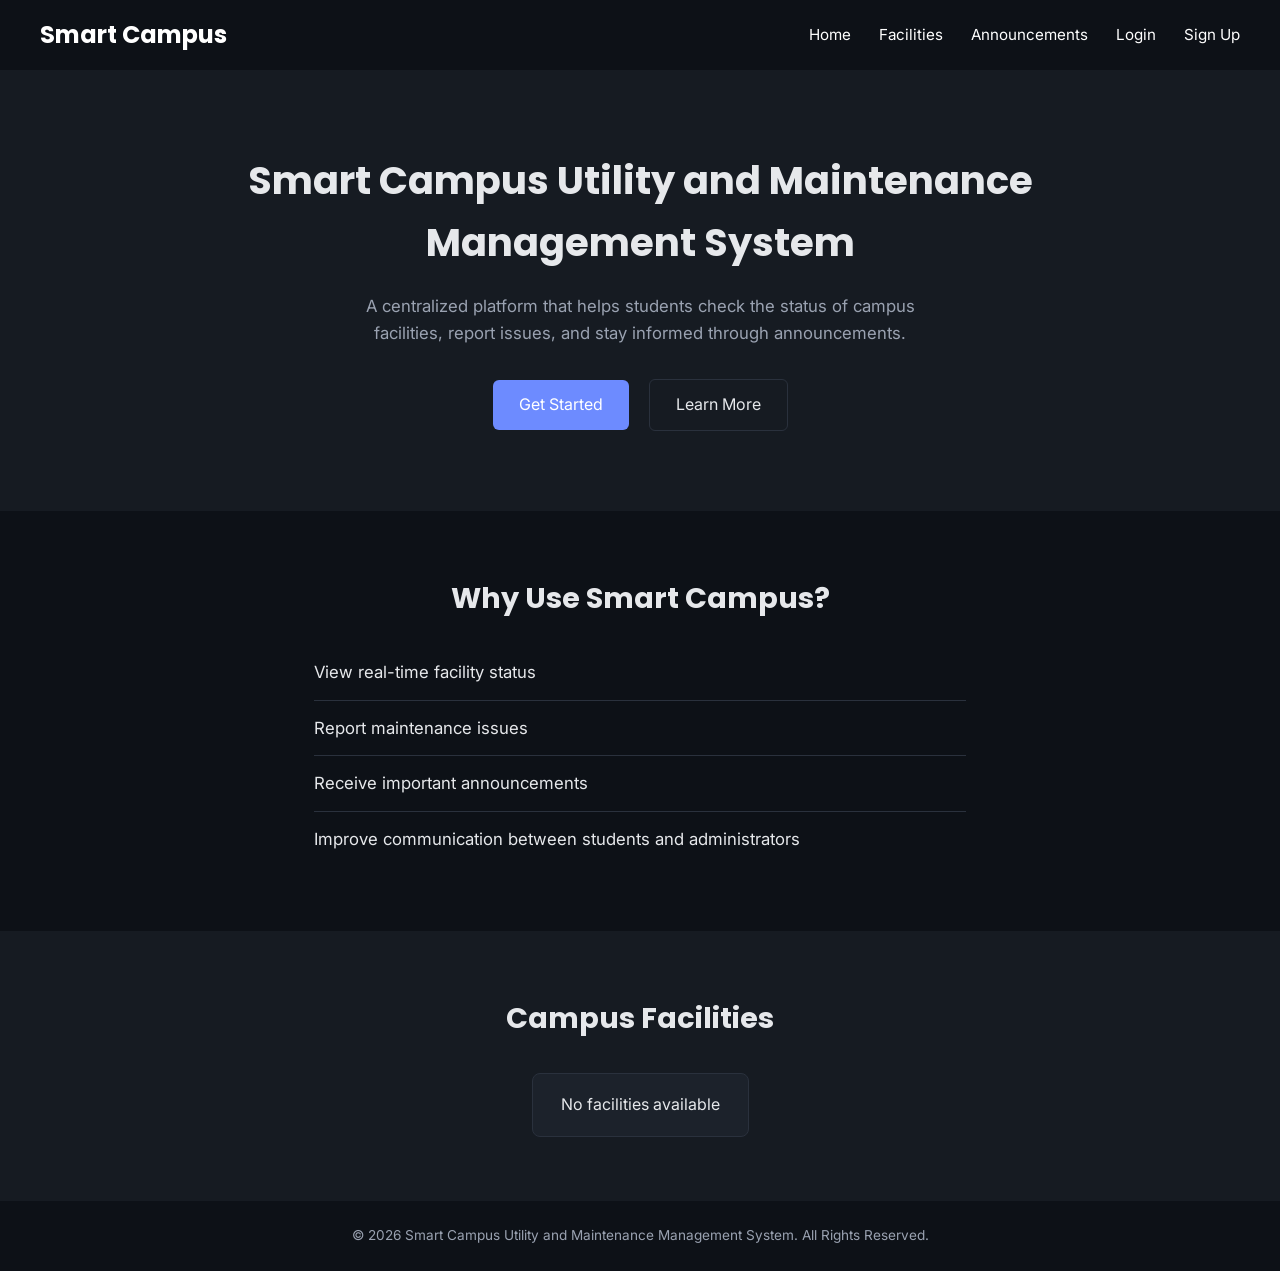
==== frontend/index.html @ 7aeb3381 "initial" ====
<!DOCTYPE html>
<html lang="en">

<head>
    <meta charset="UTF-8">
    <meta name="viewport" content="width=device-width, initial-scale=1.0">
    <title>Smart Campus Utility and Maintenance Management System</title>
    <link rel="preconnect" href="https://fonts.googleapis.com">
    <link
        href="https://fonts.googleapis.com/css2?family=Poppins:wght@500;600;700&family=Inter:wght@400;500;600&display=swap"
        rel="stylesheet">
    <link rel="stylesheet" href="CSS/style.css">
</head>

<body>
    <header>
        <nav>
            <h2>Smart Campus</h2>
            <ul>
                <li><a href="index.html">Home</a></li>
                <li><a href="facilities.html">Facilities</a></li>
                <li><a href="announcements.html">Announcements</a></li>
                <li><a href="login.html">Login</a></li>
                <li><a href="signup.html">Sign Up</a></li>
            </ul>
        </nav>
    </header>
    <main>

        <section class="hero">
            <h1>Smart Campus Utility and Maintenance Management System</h1>
            <p>
                A centralized platform that helps students check the status of campus
                facilities, report issues, and stay informed through announcements.
            </p>
            <a href="signup.html" class="btn-primary">Get Started</a>
            <a href="#why" class="btn-secondary">Learn More</a>
        </section>

        <section class="why-section" id="why">
            <h2>Why Use Smart Campus?</h2>
            <ul>
                <li>View real-time facility status</li>
                <li>Report maintenance issues</li>
                <li>Receive important announcements</li>
                <li>Improve communication between students and administrators</li>
            </ul>
        </section>

        <section class="facilities-section" id="facilities">
            <h2>Campus Facilities</h2>
            <ul class="facilities-list" id="facilitiesList">
                <li>Loading facilities...</li>
            </ul>
        </section>

    </main>
    <footer>
        <p>© 2026 Smart Campus Utility and Maintenance Management System. All Rights Reserved.</p>
    </footer>

    <script src="js/app.js"></script>
    <script>
        document.addEventListener('DOMContentLoaded', async function () {
            // Update navigation
            updateNavigation();

            // Load facilities
            try {
                const facilities = await getFacilities();
                const facilitiesList = document.getElementById('facilitiesList');

                if (facilities && facilities.length > 0) {
                    facilitiesList.innerHTML = facilities.map(f =>
                        `<li>${f.name}</li>`
                    ).join('');
                } else {
                    facilitiesList.innerHTML = '<li>No facilities available</li>';
                }
            } catch (error) {
                console.error('Error loading facilities:', error);
                document.getElementById('facilitiesList').innerHTML = '<li>Error loading facilities</li>';
            }
        });
    </script>
</body>

</html>
---- frontend/CSS/style.css ----
/* ============================================
   0. VARIABLES
   CSS variables let you define a color or value ONCE
   and reuse it everywhere with var(--name). Change the
   value here and it updates across the whole site —
   no need to hunt through every rule.
   ============================================ */
:root {
    --dark: #0d1117;
    /* navbar + footer background (now near-black) */
    --accent: #6d8bff;
    /* buttons, links, highlights — brightened slightly
       so it still stands out against dark backgrounds */
    --accent-hover: #8ca0ff;
    --bg-light: #161b22;
    /* "light" sections are now a slightly raised dark panel,
       not actually light — name stays the same so we don't
       have to rename it everywhere else in the file */
    --text-main: #e6e8eb;
    --text-muted: #9aa2b1;
    --border: #2a313d;
    --card-bg: #1c222b;
    /* new: used for facility cards, which previously used
       plain white and need their own surface color now */

    --font-heading: 'Poppins', sans-serif;
    --font-body: 'Inter', Arial, sans-serif;
}

/* ============================================
   1. RESET
   Browsers add their own default spacing to elements.
   This removes it so every browser starts from the same
   blank slate — otherwise your layout looks slightly
   different in Chrome vs Firefox vs Edge.
   ============================================ */
* {
    margin: 0;
    padding: 0;
    box-sizing: border-box;
    /* box-sizing: border-box means padding/border are
       INCLUDED in an element's width, instead of added
       on top of it. Makes layout math much easier. */
}

body {
    font-family: var(--font-body);
    color: var(--text-main);
    background-color: var(--dark);
    line-height: 1.6;
    /* line-height controls space between lines of text,
       not just font size — 1.6 keeps paragraphs readable */
}

h1,
h2,
h3 {
    font-family: var(--font-heading);
    /* headings get the bolder display font, body text
       stays on the more readable Inter font */
}

/* ============================================
   2. HEADER / NAVIGATION
   ============================================ */
header {
    background-color: var(--dark);
    /* dark navbar background */
    padding: 16px 40px;
}

header nav {
    display: flex;
    /* flex lets us put the logo and the menu
       side-by-side instead of stacked on top of each other */
    justify-content: space-between;
    /* pushes logo to the left, menu to the right */
    align-items: center;
    /* vertically centers them so they line up */
}

header h2 {
    color: #ffffff;
}

header nav ul {
    display: flex;
    /* turns the vertical list of links into a horizontal row */
    list-style: none;
    /* removes the bullet points */
    gap: 28px;
    /* spacing between each link */
}

header nav ul li a {
    color: #ffffff;
    text-decoration: none;
    /* removes the underline under links */
    font-size: 0.95rem;
}

header nav ul li a:hover {
    color: var(--accent);
    /* changes link color on mouse hover, for feedback */
}

/* ============================================
   3. HERO SECTION (top intro section)
   ============================================ */
.hero {
    background-color: var(--bg-light);
    text-align: center;
    padding: 80px 24px;
}

.hero h1 {
    font-size: 2.4rem;
    max-width: 800px;
    margin: 0 auto 20px auto;
    /* "0 auto" centers a block element horizontally */
}

.hero p {
    max-width: 600px;
    margin: 0 auto 32px auto;
    color: var(--text-muted);
    font-size: 1.05rem;
}

.btn-primary,
.btn-secondary {
    display: inline-block;
    /* anchors are inline by default, which ignores
       top/bottom padding — inline-block fixes that while
       still letting them sit side-by-side like text */
    font-size: 1rem;
    padding: 12px 26px;
    margin: 0 8px;
    border: none;
    border-radius: 6px;
    cursor: pointer;
    text-decoration: none;
    /* removes the default underline links get */
}

.btn-primary {
    background-color: var(--accent);
    color: #ffffff;
}

.btn-secondary {
    background-color: transparent;
    color: var(--text-main);
    border: 1px solid var(--border);
}

.btn-primary:hover {
    background-color: var(--accent-hover);
}

.btn-secondary:hover {
    border-color: var(--accent);
    color: var(--accent);
}

/* ============================================
   4. WHY USE SMART CAMPUS SECTION
   ============================================ */
.why-section {
    padding: 64px 24px;
    max-width: 700px;
    margin: 0 auto;
}

.why-section h2 {
    font-size: 1.8rem;
    margin-bottom: 24px;
    text-align: center;
}

.why-section ul {
    list-style: none;
}

.why-section li {
    padding: 14px 0;
    border-bottom: 1px solid var(--border);
    font-size: 1.05rem;
}

.why-section li:last-child {
    border-bottom: none;
    /* removes the line under the last item so it
       doesn't look like a stray line hanging below the list */
}

/* ============================================
   5. FACILITIES SECTION
   ============================================ */
.facilities-section {
    background-color: var(--bg-light);
    padding: 64px 24px;
    text-align: center;
}

.facilities-section h2 {
    font-size: 1.8rem;
    margin-bottom: 32px;
}

.facilities-list {
    list-style: none;
    display: flex;
    /* flex + flex-wrap lets the cards flow into new rows
       automatically on smaller screens instead of overflowing */
    flex-wrap: wrap;
    justify-content: center;
    gap: 16px;
    max-width: 900px;
    margin: 0 auto;
}

.facilities-list li {
    background-color: var(--card-bg);
    border: 1px solid var(--border);
    border-radius: 8px;
    padding: 18px 28px;
    font-size: 1rem;
    min-width: 150px;
    color: var(--text-main);
}

/* ============================================
   6. FOOTER
   ============================================ */
footer {
    background-color: var(--dark);
    color: var(--text-muted);
    text-align: center;
    padding: 24px;
    font-size: 0.85rem;
}

/* ============================================
   7. FACILITIES PAGE
   ============================================ */
.page-header {
    max-width: 1000px;
    margin: 0 auto;
    padding: 48px 24px 8px;
}

.page-header h1 {
    font-size: 1.9rem;
    margin-bottom: 8px;
}

.page-header p {
    color: var(--text-muted);
}

.facility-detail-grid {
    max-width: 1000px;
    margin: 0 auto;
    padding: 24px 24px 64px;
    display: grid;
    /* auto-fill + minmax lets the grid decide how many
       columns fit per row on its own — 3 on a wide screen,
       2 on a tablet, 1 on mobile — with no media query needed */
    grid-template-columns: repeat(auto-fill, minmax(260px, 1fr));
    gap: 18px;
}

.facility-detail-card {
    background-color: var(--card-bg);
    border: 1px solid var(--border);
    border-radius: 10px;
    padding: 22px;
    display: flex;
    flex-direction: column;
    gap: 8px;
}

.facility-detail-top {
    display: flex;
    justify-content: space-between;
    align-items: flex-start;
    gap: 10px;
}

.facility-detail-top h3 {
    font-size: 1.05rem;
}

.facility-location {
    font-size: 0.82rem;
    color: var(--text-muted);
}

.facility-detail-card p {
    font-size: 0.9rem;
    color: var(--text-muted);
    margin-top: 4px;
}

/* --- Status badges: small pill shapes with a tinted
   background matching the status color --- */
.status-badge {
    font-size: 0.72rem;
    font-weight: 600;
    padding: 4px 10px;
    border-radius: 999px;
    /* a very large border-radius on a short element makes
       the corners fully round, creating a "pill" shape */
    white-space: nowrap;
    /* stops the badge text from wrapping onto two lines */
}

.status-badge-operational {
    background-color: rgba(61, 220, 132, 0.15);
    color: #3ddc84;
}

.status-badge-maintenance {
    background-color: rgba(245, 166, 35, 0.15);
    color: #f5a623;
}

.status-badge-closed {
    background-color: rgba(229, 72, 77, 0.15);
    color: #e5484d;
}

/* ============================================
   8. STUDENT DASHBOARD
   ============================================ */
.welcome-section {
    max-width: 1000px;
    margin: 0 auto;
    padding: 48px 24px 24px;
}

.welcome-section h1 {
    font-size: 1.9rem;
    margin-bottom: 8px;
}

.welcome-section p {
    color: var(--text-muted);
}

.stats-section {
    max-width: 1000px;
    margin: 0 auto;
    padding: 0 24px 32px;
    display: flex;
    gap: 16px;
    flex-wrap: wrap;
    /* wraps into a new row on small screens instead of squeezing */
}

.stat-card {
    background-color: var(--card-bg);
    border: 1px solid var(--border);
    border-radius: 10px;
    padding: 24px;
    flex: 1;
    /* flex: 1 makes all three cards share the row equally,
       instead of only being as wide as their content */
    min-width: 160px;
    display: flex;
    flex-direction: column;
    gap: 6px;
}

.stat-number {
    font-family: var(--font-heading);
    font-size: 2.2rem;
    font-weight: 700;
}

.stat-label {
    color: var(--text-muted);
    font-size: 0.9rem;
}

/* Reusing the same status color names from the facility
   grid concept, so "operational" always means the same
   color everywhere on the site */
.status-operational {
    color: #3ddc84;
}

.status-maintenance {
    color: #f5a623;
}

.status-closed {
    color: #e5484d;
}

.quick-actions {
    max-width: 1000px;
    margin: 0 auto;
    padding: 0 24px 32px;
    display: flex;
    gap: 16px;
    flex-wrap: wrap;
}

.action-card {
    flex: 1;
    min-width: 220px;
    background-color: var(--card-bg);
    border: 1px solid var(--border);
    border-radius: 10px;
    padding: 24px;
    text-decoration: none;
    color: var(--text-main);
    transition: border-color 0.15s ease;
    /* transition makes the hover border change smoothly
       instead of snapping instantly */
}

.action-card:hover {
    border-color: var(--accent);
}

.action-card h3 {
    font-size: 1.1rem;
    margin-bottom: 6px;
}

.action-card p {
    color: var(--text-muted);
    font-size: 0.9rem;
}

.recent-announcements {
    max-width: 1000px;
    margin: 0 auto;
    padding: 0 24px 64px;
}

.recent-announcements h2 {
    font-size: 1.4rem;
    margin-bottom: 16px;
}

.recent-announcements .announce-list {
    list-style: none;
}

.recent-announcements .announce-list li {
    background-color: var(--card-bg);
    border: 1px solid var(--border);
    border-radius: 8px;
    padding: 16px 20px;
    margin-bottom: 12px;
    display: flex;
    flex-direction: column;
    gap: 4px;
}

.recent-announcements .announce-date {
    font-size: 0.78rem;
    color: var(--text-muted);
}

.recent-announcements .announce-title {
    font-size: 0.98rem;
}

/* ============================================
   9. AUTH PAGES (Login / Signup)
   ============================================ */
.auth-section {
    min-height: calc(100vh - 140px);
    /* 100vh = full viewport height. We subtract roughly the
       header + footer height so the card sits centered in
       the space between them, not the whole screen. */
    display: flex;
    align-items: center;
    justify-content: center;
    padding: 48px 24px;
}

.auth-card {
    background-color: var(--card-bg);
    border: 1px solid var(--border);
    border-radius: 10px;
    padding: 40px;
    width: 100%;
    max-width: 400px;
}

.auth-card h1 {
    font-size: 1.6rem;
    margin-bottom: 8px;
}

.auth-card>p {
    color: var(--text-muted);
    font-size: 0.95rem;
    margin-bottom: 28px;
}

.auth-card form {
    display: flex;
    flex-direction: column;
    /* stacks label, input, label, input, button vertically
       in the order they appear in the HTML */
    gap: 6px;
}

.auth-card label {
    font-size: 0.85rem;
    color: var(--text-muted);
    margin-top: 12px;
}

.auth-card input,
.auth-card select {
    background-color: var(--dark);
    border: 1px solid var(--border);
    border-radius: 6px;
    padding: 12px 14px;
    color: var(--text-main);
    font-family: var(--font-body);
    font-size: 0.95rem;
}

.auth-card input:focus,
.auth-card select:focus {
    outline: none;
    border-color: var(--accent);
    /* replaces the browser's default blue focus ring with
       our own accent color, so it matches the theme */
}

.auth-card input::placeholder {
    color: var(--text-muted);
}

.auth-card button {
    margin-top: 24px;
    background-color: var(--accent);
    color: #ffffff;
    border: none;
    border-radius: 6px;
    padding: 13px;
    font-size: 1rem;
    font-family: var(--font-body);
    font-weight: 600;
    cursor: pointer;
}

.auth-card button:hover {
    background-color: var(--accent-hover);
}

.auth-switch {
    margin-top: 20px;
    text-align: center;
    font-size: 0.9rem;
    color: var(--text-muted);
}

.auth-switch a {
    color: var(--accent);
    text-decoration: none;
}

.auth-switch a:hover {
    text-decoration: underline;
}

/* ============================================
   10. RESPONSIVE (adjusts layout on small screens)
   A "media query" only applies the CSS inside it
   when the screen width matches the condition.
   ============================================ */
@media (max-width: 640px) {
    header nav {
        flex-direction: column;
        /* stacks logo and menu vertically instead of side-by-side */
        gap: 12px;
    }

    header nav ul {
        flex-wrap: wrap;
        justify-content: center;
        gap: 14px;
    }

    .hero h1 {
        font-size: 1.8rem;
    }

    .btn-primary,
    .btn-secondary {
        display: block;
        width: 100%;
        margin: 10px 0;
        text-align: center;
        /* stacks the two buttons instead of side-by-side */
    }

    .auth-card {
        padding: 28px 22px;
    }
}

/* ============================================
   11. ANNOUNCEMENTS PAGE
   ============================================ */
.announcements-header {
    max-width: 1000px;
    margin: 0 auto;
    padding: 48px 24px 8px;
}

.announcements-header h1 {
    font-size: 1.9rem;
    margin-bottom: 8px;
}

.announcements-header p {
    color: var(--text-muted);
}

.filter-section {
    max-width: 1000px;
    margin: 20px auto 0;
    padding: 0 24px;
    display: flex;
    gap: 12px;
    flex-wrap: wrap;
    align-items: center;
}

.filter-section select,
.filter-section input {
    background-color: var(--card-bg);
    border: 1px solid var(--border);
    border-radius: 6px;
    padding: 10px 14px;
    color: var(--text-main);
    font-family: var(--font-body);
    font-size: 0.9rem;
}

.filter-section select {
    min-width: 150px;
}

.filter-section input {
    flex: 1;
    min-width: 200px;
}

.filter-section select:focus,
.filter-section input:focus {
    outline: none;
    border-color: var(--accent);
}

.announcements-grid {
    max-width: 1000px;
    margin: 0 auto;
    padding: 24px 24px 64px;
    display: grid;
    grid-template-columns: repeat(auto-fill, minmax(300px, 1fr));
    gap: 18px;
}

.announcement-card {
    background-color: var(--card-bg);
    border: 1px solid var(--border);
    border-radius: 10px;
    padding: 22px;
    display: flex;
    flex-direction: column;
    gap: 10px;
    transition: transform 0.2s ease, border-color 0.2s ease;
}

.announcement-card:hover {
    transform: translateY(-3px);
    border-color: var(--accent);
}

.announcement-card .card-header {
    display: flex;
    justify-content: space-between;
    align-items: flex-start;
    gap: 10px;
}

.announcement-card .card-header h3 {
    font-size: 1.05rem;
    flex: 1;
}

.announcement-card .card-description {
    color: var(--text-muted);
    font-size: 0.9rem;
    line-height: 1.6;
}

.announcement-card .card-footer {
    display: flex;
    justify-content: space-between;
    align-items: center;
    margin-top: 8px;
    padding-top: 12px;
    border-top: 1px solid var(--border);
    font-size: 0.85rem;
    color: var(--text-muted);
}

.announcement-card .card-footer .date {
    display: flex;
    align-items: center;
    gap: 6px;
}

.announcement-card .card-footer .category {
    background-color: var(--dark);
    padding: 4px 12px;
    border-radius: 12px;
    font-size: 0.75rem;
    color: var(--text-muted);
}

.priority-high {
    border-left: 4px solid #e5484d;
}

.priority-medium {
    border-left: 4px solid #f5a623;
}

.priority-low {
    border-left: 4px solid #3ddc84;
}

.priority-badge {
    font-size: 0.7rem;
    font-weight: 600;
    padding: 3px 10px;
    border-radius: 999px;
    white-space: nowrap;
}

.priority-badge-high {
    background-color: rgba(229, 72, 77, 0.15);
    color: #e5484d;
}

.priority-badge-medium {
    background-color: rgba(245, 166, 35, 0.15);
    color: #f5a623;
}

.priority-badge-low {
    background-color: rgba(61, 220, 132, 0.15);
    color: #3ddc84;
}

.no-announcements {
    text-align: center;
    padding: 60px 24px;
    color: var(--text-muted);
}

.no-announcements i {
    font-size: 3rem;
    margin-bottom: 16px;
    display: block;
}

/* ============================================
   12. REPORT ISSUE PAGE
   ============================================ */
.report-section {
    max-width: 700px;
    margin: 0 auto;
    padding: 48px 24px 64px;
}

.report-section h1 {
    font-size: 1.9rem;
    margin-bottom: 8px;
}

.report-section>p {
    color: var(--text-muted);
    margin-bottom: 32px;
}

.report-form {
    background-color: var(--card-bg);
    border: 1px solid var(--border);
    border-radius: 10px;
    padding: 32px;
    display: flex;
    flex-direction: column;
    gap: 6px;
}

.report-form label {
    font-size: 0.85rem;
    color: var(--text-muted);
    margin-top: 16px;
}

.report-form label:first-of-type {
    margin-top: 0;
}

.report-form select,
.report-form input,
.report-form textarea {
    background-color: var(--dark);
    border: 1px solid var(--border);
    border-radius: 6px;
    padding: 12px 14px;
    color: var(--text-main);
    font-family: var(--font-body);
    font-size: 0.95rem;
}

.report-form select:focus,
.report-form input:focus,
.report-form textarea:focus {
    outline: none;
    border-color: var(--accent);
}

.report-form textarea {
    resize: vertical;
    min-height: 120px;
}

.report-form button {
    margin-top: 24px;
    background-color: var(--accent);
    color: #ffffff;
    border: none;
    border-radius: 6px;
    padding: 13px;
    font-size: 1rem;
    font-family: var(--font-body);
    font-weight: 600;
    cursor: pointer;
}

.report-form button:hover {
    background-color: var(--accent-hover);
}

.report-form .form-row {
    display: grid;
    grid-template-columns: 1fr 1fr;
    gap: 16px;
}

/* ============================================
   13. TOAST NOTIFICATIONS
   ============================================ */
.toast-container {
    position: fixed;
    top: 20px;
    right: 20px;
    z-index: 9999;
    display: flex;
    flex-direction: column;
    gap: 10px;
}

.toast {
    background-color: var(--card-bg);
    border: 1px solid var(--border);
    border-radius: 8px;
    padding: 16px 24px;
    min-width: 280px;
    max-width: 400px;
    box-shadow: 0 8px 24px rgba(0, 0, 0, 0.3);
    animation: slideInRight 0.4s ease;
    display: flex;
    align-items: center;
    gap: 12px;
}

.toast-success {
    border-left: 4px solid #3ddc84;
}

.toast-error {
    border-left: 4px solid #e5484d;
}

.toast-info {
    border-left: 4px solid var(--accent);
}

.toast-icon {
    font-size: 1.4rem;
}

.toast-success .toast-icon {
    color: #3ddc84;
}

.toast-error .toast-icon {
    color: #e5484d;
}

.toast-info .toast-icon {
    color: var(--accent);
}

.toast-message {
    flex: 1;
    color: var(--text-main);
    font-size: 0.9rem;
}

.toast-close {
    background: none;
    border: none;
    color: var(--text-muted);
    cursor: pointer;
    font-size: 1.2rem;
    padding: 0 4px;
}

.toast-close:hover {
    color: var(--text-main);
}

@keyframes slideInRight {
    from {
        transform: translateX(100%);
        opacity: 0;
    }

    to {
        transform: translateX(0);
        opacity: 1;
    }
}

/* ============================================
   14. RESPONSIVE ENHANCEMENTS
   ============================================ */
@media (max-width: 640px) {
    .report-form .form-row {
        grid-template-columns: 1fr;
    }

    .filter-section {
        flex-direction: column;
        align-items: stretch;
    }

    .filter-section select,
    .filter-section input {
        width: 100%;
    }

    .announcements-grid {
        grid-template-columns: 1fr;
    }

    .toast {
        min-width: auto;
        max-width: 90vw;
    }
}

/* Toast Notifications */
.toast-container {
    position: fixed;
    top: 20px;
    right: 20px;
    z-index: 9999;
    display: flex;
    flex-direction: column;
    gap: 10px;
}

.toast {
    background-color: var(--card-bg);
    border: 1px solid var(--border);
    border-radius: 8px;
    padding: 16px 24px;
    min-width: 280px;
    max-width: 400px;
    box-shadow: 0 8px 24px rgba(0, 0, 0, 0.3);
    animation: slideInRight 0.4s ease;
    display: flex;
    align-items: center;
    gap: 12px;
}

.toast-success {
    border-left: 4px solid #3ddc84;
}

.toast-error {
    border-left: 4px solid #e5484d;
}

.toast-info {
    border-left: 4px solid var(--accent);
}

.toast-icon {
    font-size: 1.4rem;
}

.toast-success .toast-icon {
    color: #3ddc84;
}

.toast-error .toast-icon {
    color: #e5484d;
}

.toast-info .toast-icon {
    color: var(--accent);
}

.toast-message {
    flex: 1;
    color: var(--text-main);
    font-size: 0.9rem;
}

.toast-close {
    background: none;
    border: none;
    color: var(--text-muted);
    cursor: pointer;
    font-size: 1.2rem;
    padding: 0 4px;
}

.toast-close:hover {
    color: var(--text-main);
}

@keyframes slideInRight {
    from {
        transform: translateX(100%);
        opacity: 0;
    }

    to {
        transform: translateX(0);
        opacity: 1;
    }
}

/* Active navigation link */
.nav-links a.active {
    background: var(--accent);
    color: white;
    border-radius: 6px;
}
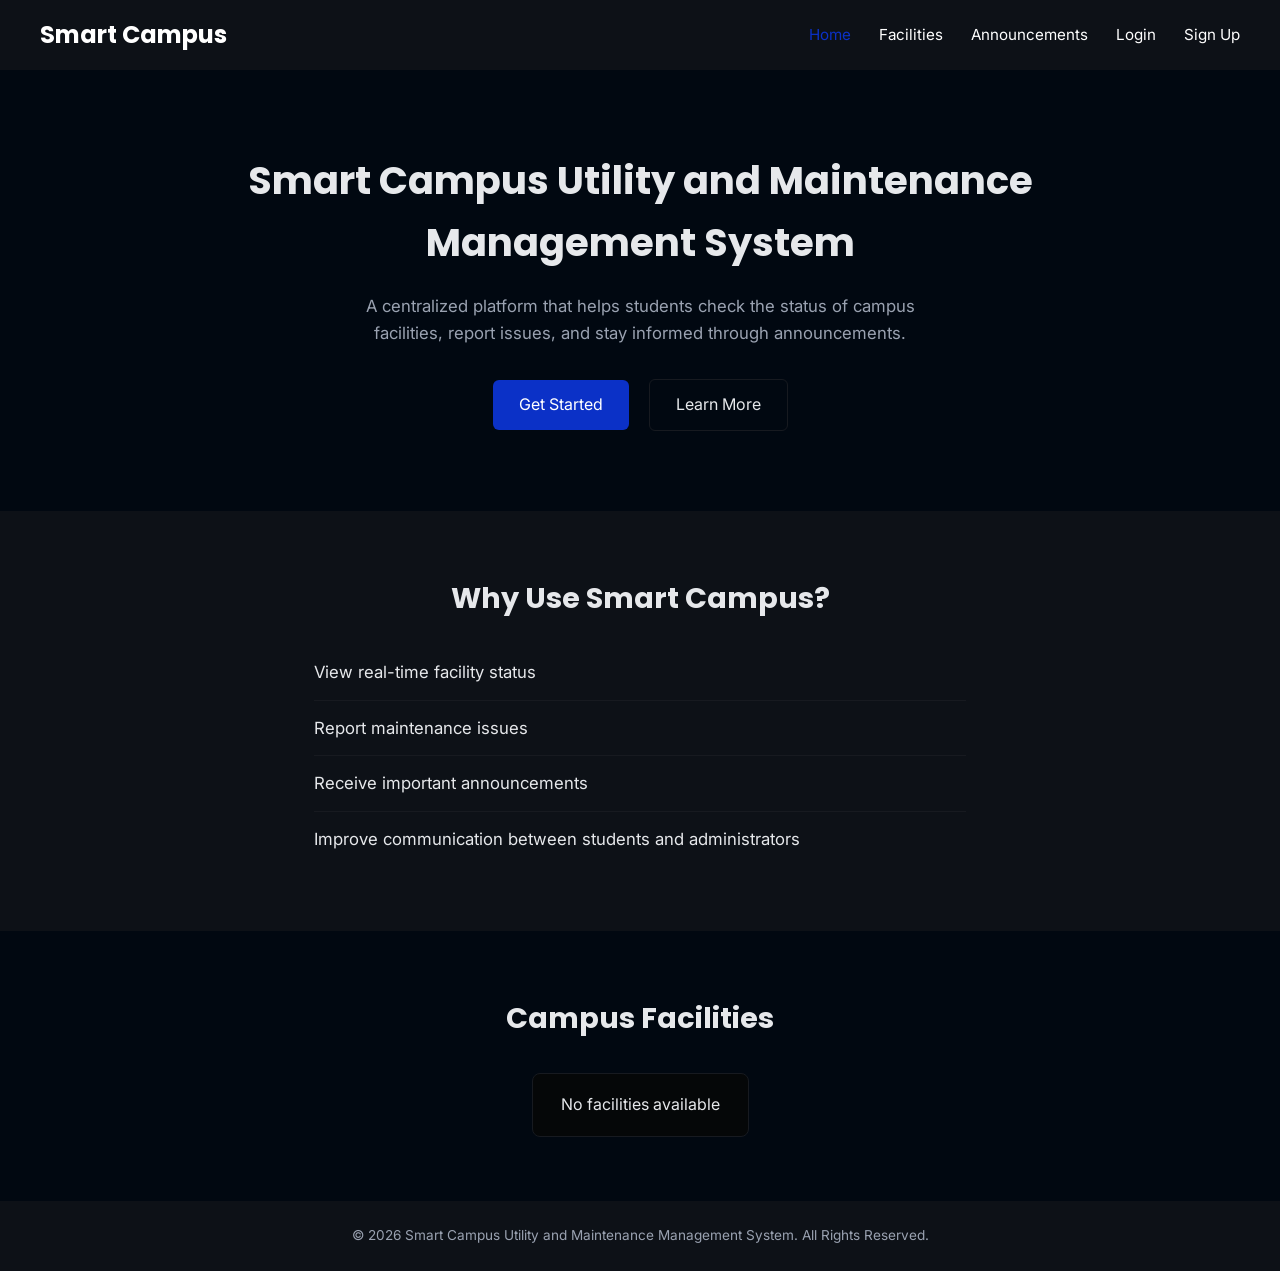
==== commit 09c4bb44: "antigravity" ====
--- a/frontend/index.html
+++ b/frontend/index.html
@@ -72,7 +72,7 @@
 
                 if (facilities && facilities.length > 0) {
                     facilitiesList.innerHTML = facilities.map(f =>
-                        `<li>${f.name}</li>`
+                        `<li>${escapeHtml(f.name)}</li>`
                     ).join('');
                 } else {
                     facilitiesList.innerHTML = '<li>No facilities available</li>';
--- a/frontend/CSS/style.css
+++ b/frontend/CSS/style.css
@@ -1,46 +1,20 @@
-/* ============================================
-   0. VARIABLES
-   CSS variables let you define a color or value ONCE
-   and reuse it everywhere with var(--name). Change the
-   value here and it updates across the whole site —
-   no need to hunt through every rule.
-   ============================================ */
+
 :root {
     --dark: #0d1117;
-    /* navbar + footer background (now near-black) */
-    --accent: #6d8bff;
-    /* buttons, links, highlights — brightened slightly
-       so it still stands out against dark backgrounds */
-    --accent-hover: #8ca0ff;
-    --bg-light: #161b22;
-    /* "light" sections are now a slightly raised dark panel,
-       not actually light — name stays the same so we don't
-       have to rename it everywhere else in the file */
+    --accent: #0b31c7;
+    --accent-hover: #06b4f8;
+    --bg-light: #010811;
     --text-main: #e6e8eb;
     --text-muted: #9aa2b1;
-    --border: #2a313d;
-    --card-bg: #1c222b;
-    /* new: used for facility cards, which previously used
-       plain white and need their own surface color now */
-
+    --border: #171a20;
+    --card-bg: #050708;
     --font-heading: 'Poppins', sans-serif;
     --font-body: 'Inter', Arial, sans-serif;
 }
-
-/* ============================================
-   1. RESET
-   Browsers add their own default spacing to elements.
-   This removes it so every browser starts from the same
-   blank slate — otherwise your layout looks slightly
-   different in Chrome vs Firefox vs Edge.
-   ============================================ */
 * {
     margin: 0;
     padding: 0;
     box-sizing: border-box;
-    /* box-sizing: border-box means padding/border are
-       INCLUDED in an element's width, instead of added
-       on top of it. Makes layout math much easier. */
 }
 
 body {
@@ -48,16 +22,12 @@
     color: var(--text-main);
     background-color: var(--dark);
     line-height: 1.6;
-    /* line-height controls space between lines of text,
-       not just font size — 1.6 keeps paragraphs readable */
 }
 
 h1,
 h2,
 h3 {
     font-family: var(--font-heading);
-    /* headings get the bolder display font, body text
-       stays on the more readable Inter font */
 }
 
 /* ============================================
@@ -65,45 +35,34 @@
    ============================================ */
 header {
     background-color: var(--dark);
-    /* dark navbar background */
     padding: 16px 40px;
 }
 
 header nav {
     display: flex;
-    /* flex lets us put the logo and the menu
-       side-by-side instead of stacked on top of each other */
     justify-content: space-between;
-    /* pushes logo to the left, menu to the right */
     align-items: center;
-    /* vertically centers them so they line up */
-}
-
+    flex-wrap: wrap;
+    row-gap: 12px;
+}
 header h2 {
     color: #ffffff;
 }
-
 header nav ul {
     display: flex;
-    /* turns the vertical list of links into a horizontal row */
     list-style: none;
-    /* removes the bullet points */
     gap: 28px;
-    /* spacing between each link */
 }
 
 header nav ul li a {
     color: #ffffff;
     text-decoration: none;
-    /* removes the underline under links */
     font-size: 0.95rem;
 }
 
 header nav ul li a:hover {
     color: var(--accent);
-    /* changes link color on mouse hover, for feedback */
-}
-
+}
 /* ============================================
    3. HERO SECTION (top intro section)
    ============================================ */
@@ -117,7 +76,6 @@
     font-size: 2.4rem;
     max-width: 800px;
     margin: 0 auto 20px auto;
-    /* "0 auto" centers a block element horizontally */
 }
 
 .hero p {
@@ -130,9 +88,6 @@
 .btn-primary,
 .btn-secondary {
     display: inline-block;
-    /* anchors are inline by default, which ignores
-       top/bottom padding — inline-block fixes that while
-       still letting them sit side-by-side like text */
     font-size: 1rem;
     padding: 12px 26px;
     margin: 0 8px;
@@ -140,7 +95,6 @@
     border-radius: 6px;
     cursor: pointer;
     text-decoration: none;
-    /* removes the default underline links get */
 }
 
 .btn-primary {
@@ -264,10 +218,6 @@
     margin: 0 auto;
     padding: 24px 24px 64px;
     display: grid;
-    /* auto-fill + minmax lets the grid decide how many
-       columns fit per row on its own — 3 on a wide screen,
-       2 on a tablet, 1 on mobile — with no media query needed */
-    grid-template-columns: repeat(auto-fill, minmax(260px, 1fr));
     gap: 18px;
 }
 
@@ -302,18 +252,12 @@
     color: var(--text-muted);
     margin-top: 4px;
 }
-
-/* --- Status badges: small pill shapes with a tinted
-   background matching the status color --- */
 .status-badge {
     font-size: 0.72rem;
     font-weight: 600;
     padding: 4px 10px;
     border-radius: 999px;
-    /* a very large border-radius on a short element makes
-       the corners fully round, creating a "pill" shape */
     white-space: nowrap;
-    /* stops the badge text from wrapping onto two lines */
 }
 
 .status-badge-operational {
@@ -356,7 +300,6 @@
     display: flex;
     gap: 16px;
     flex-wrap: wrap;
-    /* wraps into a new row on small screens instead of squeezing */
 }
 
 .stat-card {
@@ -365,8 +308,6 @@
     border-radius: 10px;
     padding: 24px;
     flex: 1;
-    /* flex: 1 makes all three cards share the row equally,
-       instead of only being as wide as their content */
     min-width: 160px;
     display: flex;
     flex-direction: column;
@@ -383,20 +324,16 @@
     color: var(--text-muted);
     font-size: 0.9rem;
 }
-
-/* Reusing the same status color names from the facility
-   grid concept, so "operational" always means the same
-   color everywhere on the site */
 .status-operational {
-    color: #3ddc84;
+    color: #0b8a44;
 }
 
 .status-maintenance {
-    color: #f5a623;
+    color: #eca634;
 }
 
 .status-closed {
-    color: #e5484d;
+    color: #e61f25;
 }
 
 .quick-actions {
@@ -418,8 +355,6 @@
     text-decoration: none;
     color: var(--text-main);
     transition: border-color 0.15s ease;
-    /* transition makes the hover border change smoothly
-       instead of snapping instantly */
 }
 
 .action-card:hover {
@@ -476,9 +411,6 @@
    ============================================ */
 .auth-section {
     min-height: calc(100vh - 140px);
-    /* 100vh = full viewport height. We subtract roughly the
-       header + footer height so the card sits centered in
-       the space between them, not the whole screen. */
     display: flex;
     align-items: center;
     justify-content: center;
@@ -508,8 +440,6 @@
 .auth-card form {
     display: flex;
     flex-direction: column;
-    /* stacks label, input, label, input, button vertically
-       in the order they appear in the HTML */
     gap: 6px;
 }
 
@@ -534,8 +464,6 @@
 .auth-card select:focus {
     outline: none;
     border-color: var(--accent);
-    /* replaces the browser's default blue focus ring with
-       our own accent color, so it matches the theme */
 }
 
 .auth-card input::placeholder {
@@ -583,7 +511,6 @@
 @media (max-width: 640px) {
     header nav {
         flex-direction: column;
-        /* stacks logo and menu vertically instead of side-by-side */
         gap: 12px;
     }
 
@@ -603,7 +530,6 @@
         width: 100%;
         margin: 10px 0;
         text-align: center;
-        /* stacks the two buttons instead of side-by-side */
     }
 
     .auth-card {
@@ -980,93 +906,396 @@
     }
 }
 
-/* Toast Notifications */
-.toast-container {
-    position: fixed;
-    top: 20px;
-    right: 20px;
-    z-index: 9999;
-    display: flex;
-    flex-direction: column;
-    gap: 10px;
-}
-
-.toast {
-    background-color: var(--card-bg);
-    border: 1px solid var(--border);
-    border-radius: 8px;
-    padding: 16px 24px;
-    min-width: 280px;
-    max-width: 400px;
-    box-shadow: 0 8px 24px rgba(0, 0, 0, 0.3);
-    animation: slideInRight 0.4s ease;
-    display: flex;
-    align-items: center;
-    gap: 12px;
-}
-
-.toast-success {
-    border-left: 4px solid #3ddc84;
-}
-
-.toast-error {
-    border-left: 4px solid #e5484d;
-}
-
-.toast-info {
-    border-left: 4px solid var(--accent);
-}
-
-.toast-icon {
-    font-size: 1.4rem;
-}
-
-.toast-success .toast-icon {
-    color: #3ddc84;
-}
-
-.toast-error .toast-icon {
-    color: #e5484d;
-}
-
-.toast-info .toast-icon {
-    color: var(--accent);
-}
-
-.toast-message {
-    flex: 1;
-    color: var(--text-main);
-    font-size: 0.9rem;
-}
-
-.toast-close {
-    background: none;
-    border: none;
-    color: var(--text-muted);
-    cursor: pointer;
-    font-size: 1.2rem;
-    padding: 0 4px;
-}
-
-.toast-close:hover {
-    color: var(--text-main);
-}
-
-@keyframes slideInRight {
-    from {
-        transform: translateX(100%);
-        opacity: 0;
-    }
-
-    to {
-        transform: translateX(0);
-        opacity: 1;
-    }
-}
-
 /* Active navigation link */
 .nav-links a.active {
     background: var(--accent);
     color: white;
     border-radius: 6px;
+}
+
+header nav ul li a.active {
+    color: var(--accent);
+}
+
+/* ============================================
+   15. PROFILE / MY REPORTS / ADMIN PAGES
+   ============================================ */
+.text-muted {
+    color: var(--text-muted);
+}
+
+/* ---- Shared page shell ---- */
+.track-section {
+    max-width: 780px;
+    margin: 0 auto;
+    padding: 48px 24px 64px;
+}
+
+/* ---- Profile page ---- */
+.profile-summary {
+    display: flex;
+    align-items: center;
+    gap: 18px;
+    background-color: var(--card-bg);
+    border: 1px solid var(--border);
+    border-radius: 10px;
+    padding: 22px;
+    margin-bottom: 24px;
+}
+
+.profile-avatar {
+    font-size: 2.4rem;
+    background-color: var(--dark);
+    width: 70px;
+    height: 70px;
+    display: flex;
+    align-items: center;
+    justify-content: center;
+    border-radius: 50%;
+    border: 1px solid var(--border);
+    flex-shrink: 0;
+}
+
+/* ---- My Reports page ---- */
+.track-box {
+    display: flex;
+    gap: 12px;
+    margin-bottom: 24px;
+}
+
+.track-box input {
+    flex: 1;
+    min-width: 0;
+    background-color: var(--dark);
+    border: 1px solid var(--border);
+    border-radius: 6px;
+    padding: 12px 14px;
+    color: var(--text-main);
+    font-family: var(--font-body);
+    font-size: 0.95rem;
+}
+
+.track-box input:focus {
+    outline: none;
+    border-color: var(--accent);
+}
+
+.track-box button {
+    background-color: var(--accent);
+    color: #ffffff;
+    border: none;
+    border-radius: 6px;
+    padding: 12px 22px;
+    cursor: pointer;
+    font-weight: 600;
+    font-family: var(--font-body);
+    white-space: nowrap;
+}
+
+.track-box button:hover {
+    background-color: var(--accent-hover);
+}
+
+.report-count {
+    color: var(--text-muted);
+    margin-bottom: 16px;
+    font-size: 0.9rem;
+}
+
+.report-card {
+    background-color: var(--card-bg);
+    border: 1px solid var(--border);
+    border-radius: 10px;
+    padding: 20px 22px;
+    margin-bottom: 14px;
+    display: flex;
+    flex-direction: column;
+    gap: 8px;
+}
+
+.report-card-top {
+    display: flex;
+    justify-content: space-between;
+    align-items: flex-start;
+    gap: 12px;
+}
+
+.report-card h3 {
+    font-size: 1.05rem;
+    flex: 1;
+}
+
+.report-card p {
+    font-size: 0.9rem;
+    color: var(--text-muted);
+}
+
+.report-meta {
+    font-size: 0.85rem;
+    color: var(--text-muted);
+}
+
+/* ---- Issue status badges ---- */
+.issue-badge {
+    font-size: 0.7rem;
+    font-weight: 600;
+    padding: 3px 10px;
+    border-radius: 999px;
+    white-space: nowrap;
+    display: inline-block;
+    vertical-align: middle;
+}
+
+.issue-badge-pending {
+    background-color: rgba(245, 166, 35, 0.15);
+    color: #f5a623;
+}
+
+.issue-badge-in_progress {
+    background-color: rgba(96, 165, 250, 0.15);
+    color: #7aa2f7;
+}
+
+.issue-badge-resolved {
+    background-color: rgba(61, 220, 132, 0.15);
+    color: #3ddc84;
+}
+
+.issue-badge-rejected {
+    background-color: rgba(229, 72, 77, 0.15);
+    color: #e5484d;
+}
+
+/* ---- Admin panel ---- */
+.admin-layout {
+    max-width: 1100px;
+    margin: 0 auto;
+    padding: 32px 24px 64px;
+    display: flex;
+    flex-direction: column;
+    gap: 28px;
+}
+
+.admin-section {
+    background-color: var(--card-bg);
+    border: 1px solid var(--border);
+    border-radius: 10px;
+    padding: 24px;
+}
+
+.admin-section>h2 {
+    font-size: 1.3rem;
+    margin-bottom: 18px;
+}
+
+.admin-section>h3 {
+    margin-bottom: 14px;
+}
+
+.admin-grid {
+    display: grid;
+    grid-template-columns: 320px 1fr;
+    gap: 24px;
+    align-items: start;
+}
+
+.admin-grid .facility-detail-grid {
+    max-width: none;
+    padding: 0;
+}
+
+.panel-form {
+    display: flex;
+    flex-direction: column;
+    gap: 6px;
+    background-color: var(--dark);
+    border: 1px solid var(--border);
+    border-radius: 8px;
+    padding: 20px;
+    align-self: start;
+    position: sticky;
+    top: 16px;
+}
+
+.panel-form h3 {
+    font-size: 1rem;
+    margin-bottom: 6px;
+}
+
+.panel-form label {
+    font-size: 0.85rem;
+    color: var(--text-muted);
+    margin-top: 12px;
+}
+
+.panel-form label:first-of-type {
+    margin-top: 0;
+}
+
+.panel-form input,
+.panel-form select,
+.panel-form textarea {
+    background-color: var(--card-bg);
+    border: 1px solid var(--border);
+    border-radius: 6px;
+    padding: 11px 13px;
+    color: var(--text-main);
+    font-family: var(--font-body);
+    font-size: 0.9rem;
+}
+
+.panel-form input:focus,
+.panel-form select:focus,
+.panel-form textarea:focus {
+    outline: none;
+    border-color: var(--accent);
+}
+
+.panel-form textarea {
+    resize: vertical;
+    min-height: 84px;
+}
+
+.panel-form button {
+    margin-top: 18px;
+    background-color: var(--accent);
+    color: #ffffff;
+    border: none;
+    border-radius: 6px;
+    padding: 12px;
+    font-size: 0.95rem;
+    font-family: var(--font-body);
+    font-weight: 600;
+    cursor: pointer;
+}
+
+.panel-form button:hover {
+    background-color: var(--accent-hover);
+}
+
+.admin-item {
+    display: flex;
+    align-items: center;
+    justify-content: space-between;
+    gap: 16px;
+    padding: 14px 16px;
+    background-color: var(--dark);
+    border: 1px solid var(--border);
+    border-radius: 8px;
+    margin-bottom: 10px;
+}
+
+.admin-item-main {
+    flex: 1;
+    min-width: 0;
+}
+
+.admin-item-title {
+    font-weight: 600;
+    margin-bottom: 4px;
+}
+
+.admin-item-title .issue-badge {
+    margin-left: 8px;
+}
+
+.admin-item-sub {
+    font-size: 0.8rem;
+    color: var(--text-muted);
+    margin-bottom: 6px;
+}
+
+.admin-item-desc {
+    font-size: 0.85rem;
+    color: var(--text-muted);
+    margin-top: 2px;
+}
+
+.admin-item-actions {
+    display: flex;
+    align-items: center;
+    gap: 8px;
+    flex-shrink: 0;
+}
+
+.admin-item-actions select,
+.card-actions select {
+    background-color: var(--card-bg);
+    border: 1px solid var(--border);
+    border-radius: 6px;
+    padding: 7px 10px;
+    color: var(--text-main);
+    font-family: var(--font-body);
+    font-size: 0.85rem;
+}
+
+.card-actions {
+    display: flex;
+    align-items: center;
+    gap: 8px;
+    margin-top: 12px;
+    padding-top: 12px;
+    border-top: 1px solid var(--border);
+}
+
+.card-actions .btn-small,
+.admin-item-actions .btn-small {
+    white-space: nowrap;
+}
+
+.btn-small {
+    padding: 8px 14px;
+    font-size: 0.8rem;
+    border-radius: 6px;
+    border: none;
+    cursor: pointer;
+    background-color: var(--accent);
+    color: #ffffff;
+    font-family: var(--font-body);
+    font-weight: 600;
+}
+
+.btn-small:hover {
+    background-color: var(--accent-hover);
+}
+
+.btn-danger {
+    background-color: #a0282b;
+}
+
+.btn-danger:hover {
+    background-color: #c0392b;
+}
+
+@media (max-width: 860px) {
+    .admin-grid {
+        grid-template-columns: 1fr;
+    }
+
+    .panel-form {
+        position: static;
+    }
+}
+
+@media (max-width: 640px) {
+    .track-box {
+        flex-direction: column;
+    }
+
+    .track-box button {
+        width: 100%;
+    }
+
+    .admin-item {
+        flex-direction: column;
+        align-items: stretch;
+    }
+
+    .admin-item-actions {
+        justify-content: flex-end;
+    }
+
+    .card-actions {
+        flex-wrap: wrap;
+    }
 }
